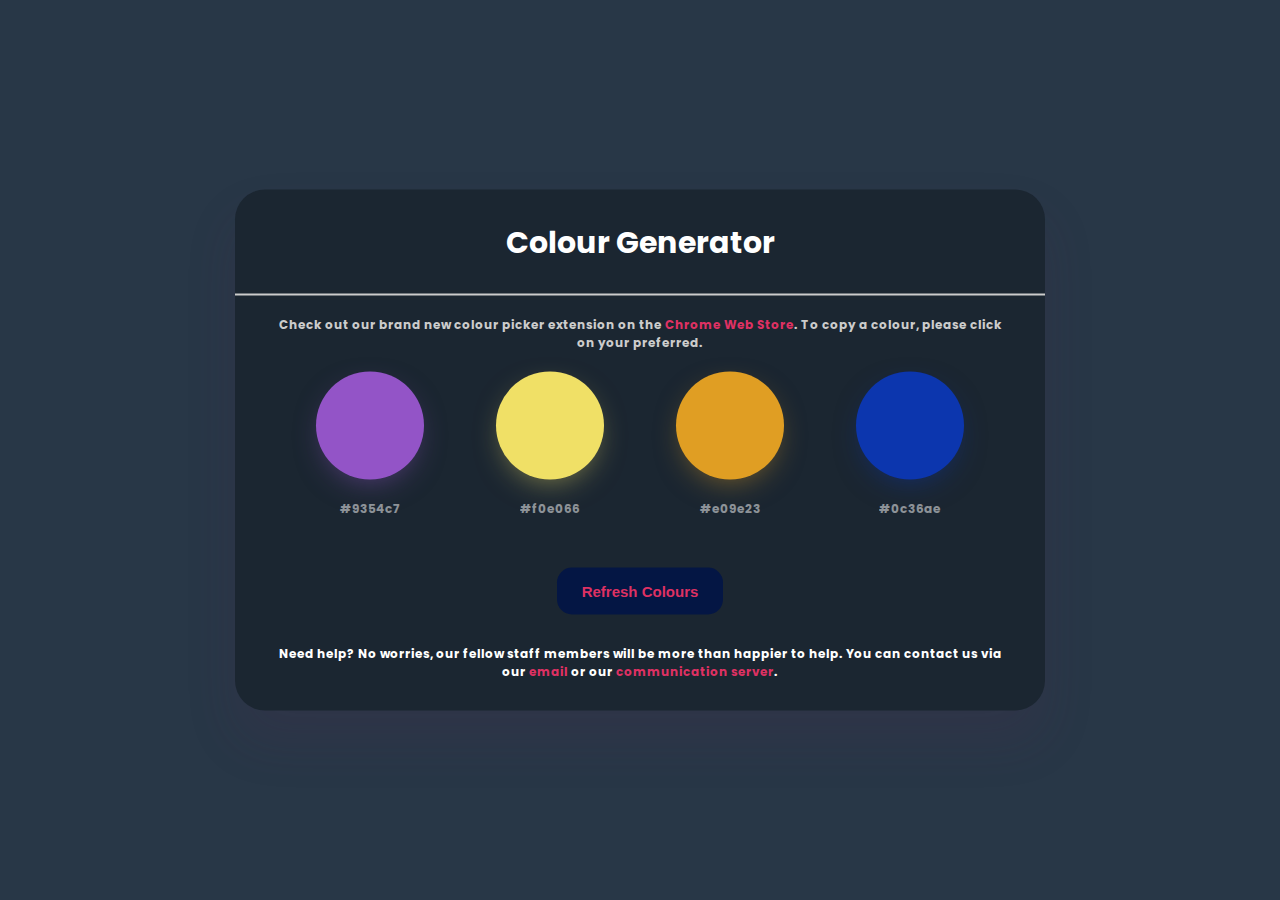
==== index.html @ 11bd61ad "W" ====
<!DOCTYPE html>
<html lang="en">
  <head>
    <meta charset="UTF-8" />
    <meta name="viewport" content="width=device-width, initial-scale=1.0" />
    <title>CreatorYo Creations | Colour Gen</title>
    <link rel="stylesheet" href="CSS/style.css" />
    <link rel="apple-touch-icon" sizes="180x180"
      href="x-icon/apple-touch-icon.png">
    <link rel="icon" type="image/png" sizes="32x32"
      href="x-icon/favicon-32x32.png">
    <link rel="icon" type="image/png" sizes="16x16"
      href="x-icon/favicon-16x16.png">
    <link rel="preconnect" href="https://fonts.googleapis.com" />
    <link rel="preconnect" href="https://fonts.gstatic.com"
      crossorigin />
    <link
      href="https://fonts.googleapis.com/css2?family=Poppins:wght@400;600;700&display=swap"
      rel="stylesheet" />
    <link
      rel="stylesheet"
      href="https://fonts.googleapis.com/css2?family=Material+Symbols+Outlined:opsz,wght,FILL,GRAD@48,400,0,0" />
  </head>

  <div class="container">
 

    <h1>Colour Generator</h1>
    <p class="upper-paragraph">Check out our brand new colour picker extension
      on the <a href="https://chromewebstore.google.com/detail/color-picker-creatoryo-cr/alaoplhjbinojmkmoboe"
        class="custom-link">Chrome Web Store</a>. To copy a colour,  please click on your preferred. </p>
    <div class="custom-divider"></div>
    <div class="color-container">

      <div class="color-box">
        <div class="color-circle">
          <button id="copy-btn">
            <span class="material-symbols-outlined"> content_copy </span>
          </button>
        </div>
        <h2>#ffffff</h2>
      </div>

      <div class="color-box">
        <div class="color-circle">
          <button id="copy-btn">
            <span class="material-symbols-outlined"> content_copy </span>
          </button>
        </div>
        <h2>#ffffff</h2>
      </div>

      <div class="color-box">
        <div class="color-circle">
          <button id="copy-btn">
            <span class="material-symbols-outlined"> content_copy </span>
          </button>
        </div>
        <h2>#000000</h2>
      </div>

      <div class="color-box">
        <div class="color-circle">
          <button id="copy-btn">
            <span class="material-symbols-outlined"> content_copy </span>
          </button>
        </div>
        <h2>#000000</h2>
      </div>
    </div>
    <button id="gen-btn">Refresh Colours</button>
    <div class="custom-divider2"></div>
    <p>Need help? No worries, our fellow staff members will be more than happier
      to help. You can contact us via our <a
        href="mailto:creatoryogamesspprt@gmail.com"
        class="custom-link">email</a> or our <a
        href="https://discord.gg/cNBUTfRCJY" class="custom-link">communication
        server</a>.</p>
  </div>
  <body>
    <script src="index.js"></script>
  </body>
</html>
---- CSS/style.css ----
* {
    margin: 0;
    padding: 0;
    box-sizing: border-box;
    text-decoration: none;
    list-style: none;
    outline: none;
    border: none;
    transition: all 0.2s linear;
  }
  
  ::selection {
      background: #af4c68;
  }
  
  :root {
    --bg-clr: #283747;
    --white: #1B2631;
    --shadow-clr: rgba(89, 40, 82, 0.15);
    --text-clr: #ffffff;
    --genBtn-clr: #041644;
    --genBtn-hover: #1a3f88;
    --copyBtn-clr: 255, 255, 255;
  }
  
  html {
    font-size: 10px;
  }
  
  body {
    font-family: 'Poppins', sans-serif;
    background: var(--bg-clr);
  }
  
  p {
    font-size: 1.6rem;
    line-height: 1.5;
  }
  
  img {
    width: 100%;
  }
  
  .container {
    width: 90vmin;
    padding: 3rem 4rem;
    position: absolute;
    top: 50%;
    left: 50%;
    transform: translate(-50%, -50%);
    border-radius: 3rem;
    box-shadow: 0 3rem 5rem 0 var(--shadow-clr);
    background: var(--white);
    display: flex;
    flex-direction: column;
    align-items: center;
  }

  @keyframes tickFade {
  from {
    opacity: 0;
  }
  to {
    opacity: 1;
  }
}

  
  h1 {
    font-size: 3rem;
    color: var(--text-clr);
    margin-bottom: 5rem;
  }
  
  .color-container {
    width: 80vmin;
    margin-bottom: 5rem;
    display: flex;
    justify-content: space-around;
    align-items: center;
  }
  
  .color-box {
    display: flex;
    flex-direction: column;
    align-items: center;
  }
  
  .color-circle {
    width: 12vmin;
    height: 12vmin;
    background: #ffdd88;
    border-radius: 50%;
    cursor: pointer;
    display: flex;
    justify-content: center;
    align-items: center;
    margin-bottom: 2rem;
  }
  
  .color-circle:hover {
    transform: scale(1.2);
  }
  
  #copy-btn {
    display: flex;
    justify-content: center;
    align-items: center;
    background: rgba(var(--copyBtn-clr), 0.4);
    color: #222;
    border-radius: 1rem;
    padding: 0.5rem;
    opacity: 0;
  }
  
  #copy-btn:hover {
    cursor: pointer;
  }

  #copy-btn span {
    font-size: 1.5rem;
    color: var(--text-clr);
  }
  
  h2 {
    font-size: 1.2rem;
    font-weight: 400;
    opacity: 0.5;
    color: #ffffff;
    font-weight: bold;
  }
  
  .color-circle:hover #copy-btn {
    opacity: 1;
  }
  
  #gen-btn {
    font-size: 1.5rem;
    font-weight: 600;
    background: var(--genBtn-clr);
    padding: 1.5rem 2.5rem;
    border-radius: 1.5rem;
    color: #DE3163;
    cursor: pointer;
    margin-bottom: 1rem;
  }
  
  #gen-btn:hover {
    background: var(--genBtn-hover);
  }

  .custom-divider {
    height: 2px;
    background-color: #ccc;
    width: 100%;
    position: absolute;
    top: 20%;
  }
  
  @media only screen and (max-width: 600px) {
    .custom-divider {
      top: 167px; 
    }
  }
  
  .upper-paragraph {
    position: relative;
    top: -20px;
    font-size: 1.2rem;
    line-height: 1.5; 
    font-weight: bold;
    color: #ccc !important;
    text-align: center;
  }
  
  
  

  .container p {
    font-size: 1.2rem;
    line-height: 1.5; 
    font-weight: bold;
    color: #ffffff;
    text-align: center;
    margin-top: 2rem; 
  }
  

  .custom-link {
    text-decoration: none;
    font-weight: bold;
    color: #DE3163;
    transition: color 0.3s, text-decoration 0.3s, font-weight 0.3s;
  }
  
  .custom-link:hover {
    text-decoration: underline;
    color: #9b2144;
  }
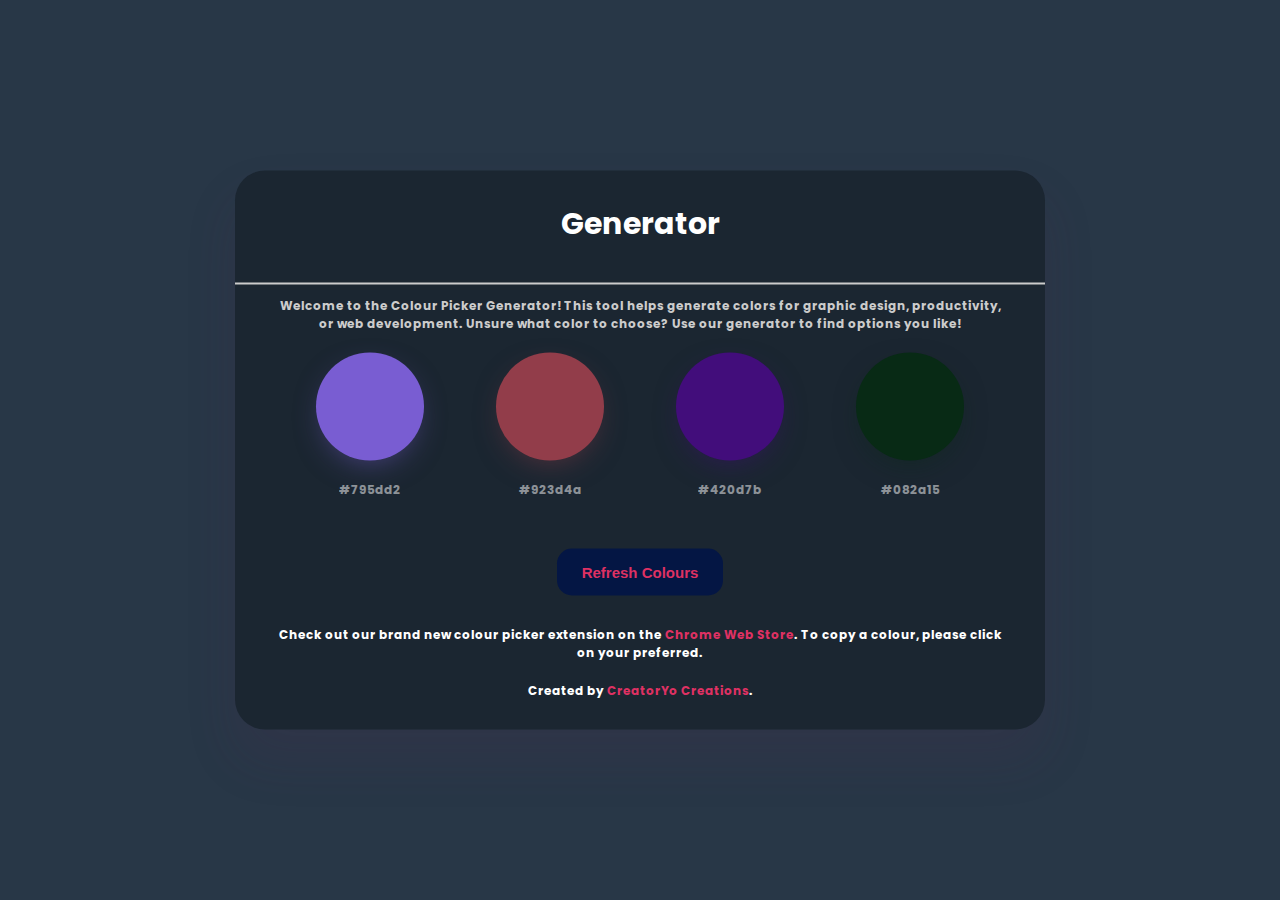
==== commit 14e6fcc5: "2" ====
--- a/index.html
+++ b/index.html
@@ -23,12 +23,9 @@
   </head>
 
   <div class="container">
- 
-
-    <h1>Colour Generator</h1>
-    <p class="upper-paragraph">Check out our brand new colour picker extension
-      on the <a href="https://chromewebstore.google.com/detail/color-picker-creatoryo-cr/alaoplhjbinojmkmoboe"
-        class="custom-link">Chrome Web Store</a>. To copy a colour,  please click on your preferred. </p>
+    
+    <h1>Generator</h1>
+    <p class="upper-paragraph">Welcome to the Colour Picker Generator! This tool helps generate colors for graphic design, productivity, or web development. Unsure what color to choose? Use our generator to find options you like! </p>
     <div class="custom-divider"></div>
     <div class="color-container">
 
@@ -70,12 +67,12 @@
     </div>
     <button id="gen-btn">Refresh Colours</button>
     <div class="custom-divider2"></div>
-    <p>Need help? No worries, our fellow staff members will be more than happier
-      to help. You can contact us via our <a
-        href="mailto:creatoryogamesspprt@gmail.com"
-        class="custom-link">email</a> or our <a
-        href="https://discord.gg/cNBUTfRCJY" class="custom-link">communication
-        server</a>.</p>
+    <p>
+      Check out our brand new colour picker extension on the <a href="https://chromewebstore.google.com/detail/color-picker-creatoryo-cr/alaoplhjbinojmkmoboe" class="custom-link">Chrome Web Store</a>. To copy a colour, please click on your preferred.
+    </p>
+    <p>
+      Created by <a href="https://discord.gg/cNBUTfRCJY" class="custom-link">CreatorYo Creations</a>.
+    </p>    
   </div>
   <body>
     <script src="index.js"></script>
--- a/CSS/style.css
+++ b/CSS/style.css
@@ -1,4 +1,24 @@
-* {
+/* Chrome, Edge, and Safari */
+*::-webkit-scrollbar {
+  width: 16px;
+}
+
+*::-webkit-scrollbar-track {
+  background: #283747;
+}
+
+*::-webkit-scrollbar-thumb {
+  background-image: linear-gradient(#af4c68, #974058);
+  border-radius: 10px;
+  border: 4px solid #283747;
+}
+
+*::-webkit-scrollbar-thumb:hover {
+  background-image: linear-gradient(#af4c68, #974058);
+}
+
+*
+ {
     margin: 0;
     padding: 0;
     box-sizing: border-box;
@@ -159,7 +179,7 @@
   
   @media only screen and (max-width: 600px) {
     .custom-divider {
-      top: 167px; 
+      top: 80px; 
     }
   }
   
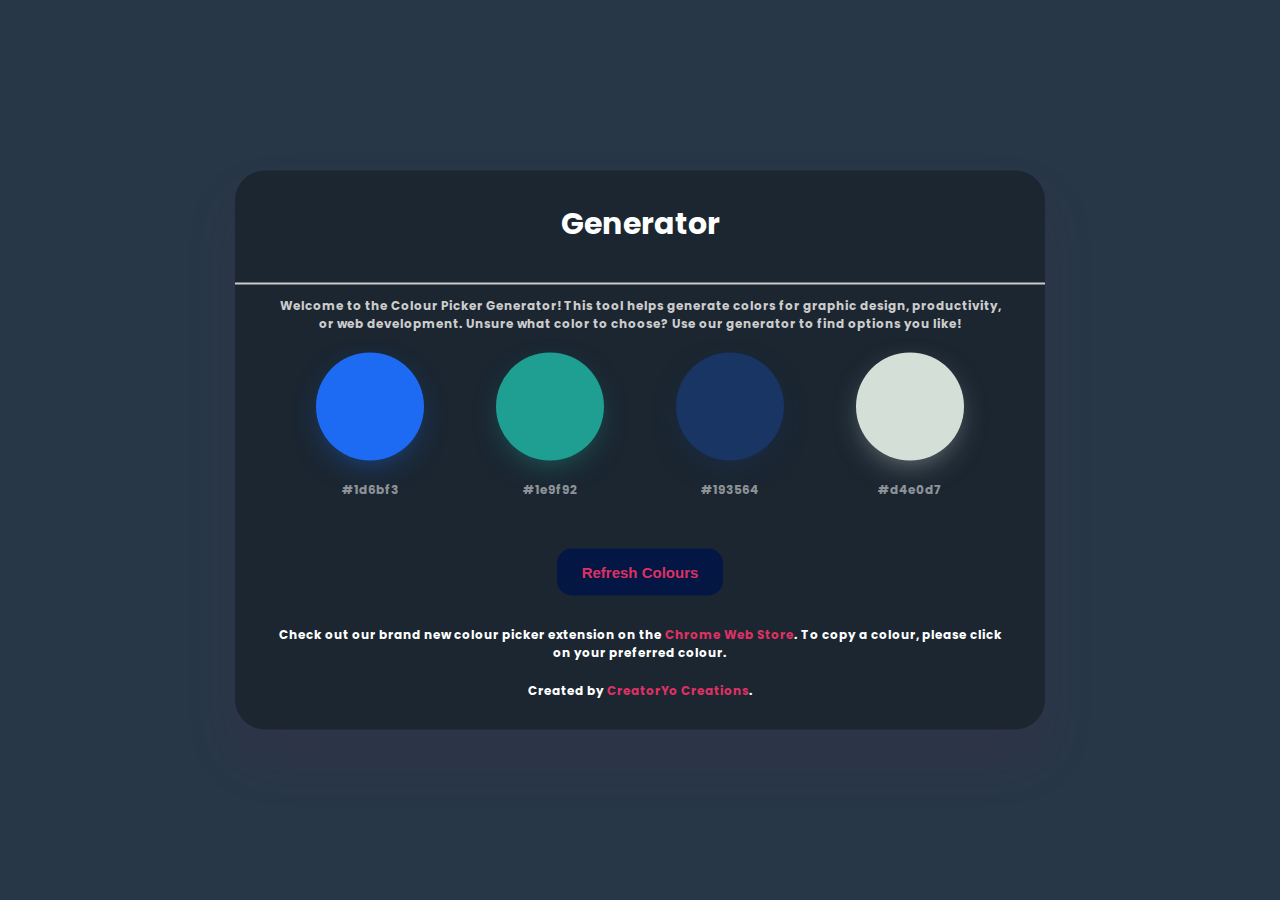
==== commit 72147a04: "w" ====
--- a/index.html
+++ b/index.html
@@ -68,7 +68,7 @@
     <button id="gen-btn">Refresh Colours</button>
     <div class="custom-divider2"></div>
     <p>
-      Check out our brand new colour picker extension on the <a href="https://chromewebstore.google.com/detail/color-picker-creatoryo-cr/alaoplhjbinojmkmoboe" class="custom-link">Chrome Web Store</a>. To copy a colour, please click on your preferred.
+      Check out our brand new colour picker extension on the <a href="https://chromewebstore.google.com/detail/color-picker-creatoryo-cr/alaoplhjbinojmkmoboe" class="custom-link">Chrome Web Store</a>. To copy a colour, please click on your preferred colour.
     </p>
     <p>
       Created by <a href="https://discord.gg/cNBUTfRCJY" class="custom-link">CreatorYo Creations</a>.
--- a/CSS/style.css
+++ b/CSS/style.css
@@ -167,6 +167,8 @@
   
   #gen-btn:hover {
     background: var(--genBtn-hover);
+    color: #DE3163;
+
   }
 
   .custom-divider {
@@ -179,7 +181,7 @@
   
   @media only screen and (max-width: 600px) {
     .custom-divider {
-      top: 80px; 
+      top: 120px; 
     }
   }
   
@@ -193,9 +195,6 @@
     text-align: center;
   }
   
-  
-  
-
   .container p {
     font-size: 1.2rem;
     line-height: 1.5; 
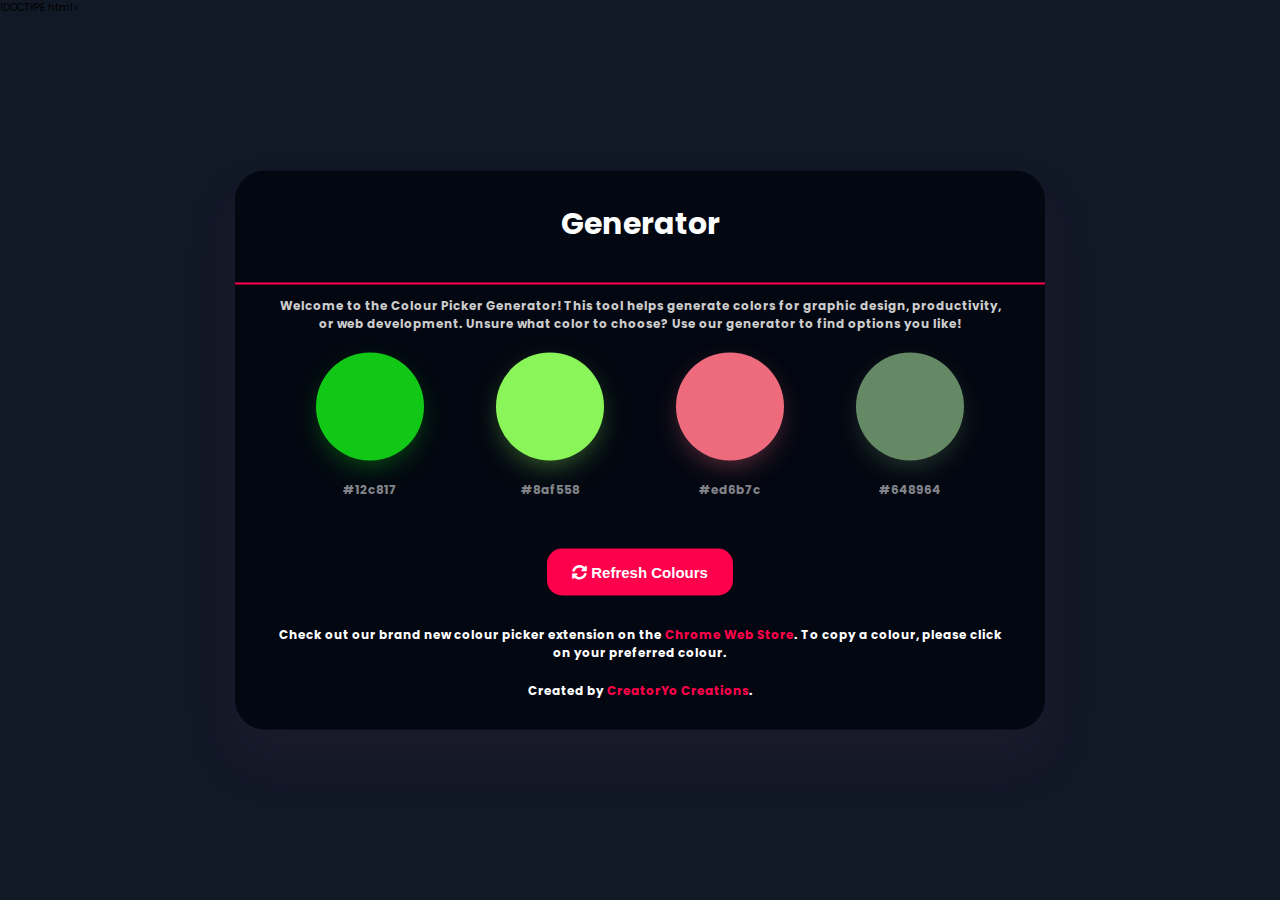
==== commit d178f2eb: "Updated" ====
--- a/index.html
+++ b/index.html
@@ -1,29 +1,21 @@
-<!DOCTYPE html>
+!DOCTYPE html>
 <html lang="en">
-  <head>
-    <meta charset="UTF-8" />
-    <meta name="viewport" content="width=device-width, initial-scale=1.0" />
+<head>
+    <meta charset="UTF-8">
+    <meta name="viewport" content="width=device-width, initial-scale=1.0">
     <title>CreatorYo Creations | Colour Gen</title>
-    <link rel="stylesheet" href="CSS/style.css" />
-    <link rel="apple-touch-icon" sizes="180x180"
-      href="x-icon/apple-touch-icon.png">
-    <link rel="icon" type="image/png" sizes="32x32"
-      href="x-icon/favicon-32x32.png">
-    <link rel="icon" type="image/png" sizes="16x16"
-      href="x-icon/favicon-16x16.png">
-    <link rel="preconnect" href="https://fonts.googleapis.com" />
-    <link rel="preconnect" href="https://fonts.gstatic.com"
-      crossorigin />
-    <link
-      href="https://fonts.googleapis.com/css2?family=Poppins:wght@400;600;700&display=swap"
-      rel="stylesheet" />
-    <link
-      rel="stylesheet"
-      href="https://fonts.googleapis.com/css2?family=Material+Symbols+Outlined:opsz,wght,FILL,GRAD@48,400,0,0" />
+    <link rel="stylesheet" href="https://cdnjs.cloudflare.com/ajax/libs/font-awesome/5.15.4/css/all.min.css">
+    <link rel="stylesheet" href="CSS/style.css">
+    <link rel="apple-touch-icon" sizes="180x180" href="x-icon/apple-touch-icon.png">
+    <link rel="icon" type="image/png" sizes="32x32" href="x-icon/favicon-32x32.png">
+    <link rel="icon" type="image/png" sizes="16x16" href="x-icon/favicon-16x16.png">
+    <link rel="preconnect" href="https://fonts.googleapis.com">
+    <link rel="preconnect" href="https://fonts.gstatic.com" crossorigin>
+    <link href="https://fonts.googleapis.com/css2?family=Poppins:wght@400;600;700&display=swap" rel="stylesheet">
+    <link rel="stylesheet" href="https://fonts.googleapis.com/css2?family=Material+Symbols+Outlined:opsz,wght,FILL,GRAD@48,400,0,0">
   </head>
 
   <div class="container">
-    
     <h1>Generator</h1>
     <p class="upper-paragraph">Welcome to the Colour Picker Generator! This tool helps generate colors for graphic design, productivity, or web development. Unsure what color to choose? Use our generator to find options you like! </p>
     <div class="custom-divider"></div>
@@ -65,7 +57,9 @@
         <h2>#000000</h2>
       </div>
     </div>
-    <button id="gen-btn">Refresh Colours</button>
+    <button id="gen-btn">
+      <i class="fas fa-sync-alt"></i> Refresh Colours
+    </button>
     <div class="custom-divider2"></div>
     <p>
       Check out our brand new colour picker extension on the <a href="https://chromewebstore.google.com/detail/color-picker-creatoryo-cr/alaoplhjbinojmkmoboe" class="custom-link">Chrome Web Store</a>. To copy a colour, please click on your preferred colour.
--- a/CSS/style.css
+++ b/CSS/style.css
@@ -17,8 +17,8 @@
   background-image: linear-gradient(#af4c68, #974058);
 }
 
-*
- {
+/* General Reset */
+* {
     margin: 0;
     padding: 0;
     box-sizing: border-box;
@@ -26,42 +26,44 @@
     list-style: none;
     outline: none;
     border: none;
-    transition: all 0.2s linear;
-  }
-  
-  ::selection {
-      background: #af4c68;
-  }
-  
-  :root {
-    --bg-clr: #283747;
-    --white: #1B2631;
+}
+
+/* Selection Highlight */
+::selection {
+    background: #af4c68;
+}
+
+/* Root Variables */
+:root {
+    --bg-clr: #111826;
+    --white: #030711;
     --shadow-clr: rgba(89, 40, 82, 0.15);
     --text-clr: #ffffff;
-    --genBtn-clr: #041644;
-    --genBtn-hover: #1a3f88;
+    --genBtn-clr: #ff004c;
+    --genBtn-hover: #b94a6b;
     --copyBtn-clr: 255, 255, 255;
-  }
-  
-  html {
+}
+
+/* Base Styles */
+html {
     font-size: 10px;
-  }
-  
-  body {
+}
+
+body {
     font-family: 'Poppins', sans-serif;
     background: var(--bg-clr);
-  }
-  
-  p {
+}
+
+p {
     font-size: 1.6rem;
     line-height: 1.5;
-  }
-  
-  img {
+}
+
+img {
     width: 100%;
-  }
-  
-  .container {
+}
+
+.container {
     width: 90vmin;
     padding: 3rem 4rem;
     position: absolute;
@@ -74,39 +76,38 @@
     display: flex;
     flex-direction: column;
     align-items: center;
-  }
-
-  @keyframes tickFade {
-  from {
-    opacity: 0;
-  }
-  to {
-    opacity: 1;
-  }
-}
-
-  
-  h1 {
+}
+
+@keyframes tickFade {
+    from {
+        opacity: 0;
+    }
+    to {
+        opacity: 1;
+    }
+}
+
+h1 {
     font-size: 3rem;
     color: var(--text-clr);
     margin-bottom: 5rem;
-  }
-  
-  .color-container {
+}
+
+.color-container {
     width: 80vmin;
     margin-bottom: 5rem;
     display: flex;
     justify-content: space-around;
     align-items: center;
-  }
-  
-  .color-box {
+}
+
+.color-box {
     display: flex;
     flex-direction: column;
     align-items: center;
-  }
-  
-  .color-circle {
+}
+
+.color-circle {
     width: 12vmin;
     height: 12vmin;
     background: #ffdd88;
@@ -116,13 +117,15 @@
     justify-content: center;
     align-items: center;
     margin-bottom: 2rem;
-  }
-  
-  .color-circle:hover {
+    transition: transform 0.3s ease;
+}
+
+.color-circle:hover,
+.color-circle:focus {
     transform: scale(1.2);
-  }
-  
-  #copy-btn {
+}
+
+#copy-btn {
     display: flex;
     justify-content: center;
     align-items: center;
@@ -131,89 +134,95 @@
     border-radius: 1rem;
     padding: 0.5rem;
     opacity: 0;
-  }
-  
-  #copy-btn:hover {
+}
+
+#copy-btn:hover {
     cursor: pointer;
-  }
-
-  #copy-btn span {
+}
+
+#copy-btn span {
     font-size: 1.5rem;
     color: var(--text-clr);
-  }
-  
-  h2 {
+}
+
+h2 {
     font-size: 1.2rem;
     font-weight: 400;
     opacity: 0.5;
     color: #ffffff;
     font-weight: bold;
-  }
-  
-  .color-circle:hover #copy-btn {
+}
+
+.color-circle:hover #copy-btn,
+.color-circle:focus #copy-btn {
     opacity: 1;
-  }
-  
-  #gen-btn {
+}
+
+#gen-btn {
     font-size: 1.5rem;
     font-weight: 600;
     background: var(--genBtn-clr);
     padding: 1.5rem 2.5rem;
     border-radius: 1.5rem;
-    color: #DE3163;
+    color: #ffffff;
     cursor: pointer;
     margin-bottom: 1rem;
-  }
-  
-  #gen-btn:hover {
+}
+
+#gen-btn:hover {
     background: var(--genBtn-hover);
-    color: #DE3163;
-
-  }
-
-  .custom-divider {
+}
+
+.custom-divider {
     height: 2px;
-    background-color: #ccc;
+    background-color: #ff004c;
     width: 100%;
     position: absolute;
     top: 20%;
-  }
-  
-  @media only screen and (max-width: 600px) {
+}
+
+@media only screen and (max-width: 600px) {
     .custom-divider {
-      top: 120px; 
+        top: 120px;
     }
-  }
-  
-  .upper-paragraph {
+}
+
+.upper-paragraph {
     position: relative;
     top: -20px;
     font-size: 1.2rem;
-    line-height: 1.5; 
+    line-height: 1.5;
     font-weight: bold;
     color: #ccc !important;
     text-align: center;
-  }
-  
-  .container p {
+}
+
+.container p {
     font-size: 1.2rem;
-    line-height: 1.5; 
+    line-height: 1.5;
     font-weight: bold;
     color: #ffffff;
     text-align: center;
-    margin-top: 2rem; 
-  }
-  
-
-  .custom-link {
+    margin-top: 2rem;
+}
+
+.custom-link {
     text-decoration: none;
     font-weight: bold;
-    color: #DE3163;
+    color: #ff004c;
     transition: color 0.3s, text-decoration 0.3s, font-weight 0.3s;
-  }
-  
-  .custom-link:hover {
+}
+
+.custom-link:hover {
     text-decoration: underline;
-    color: #9b2144;
-  }
-  +    color: #b94a6b;
+}
+
+*:focus {
+    outline: 2px solid #ff004c;
+    outline-offset: 2px;
+}
+
+.color-circle:focus-visible {
+    box-shadow: 0 0 0 3px rgba(255, 0, 76, 0.5);
+}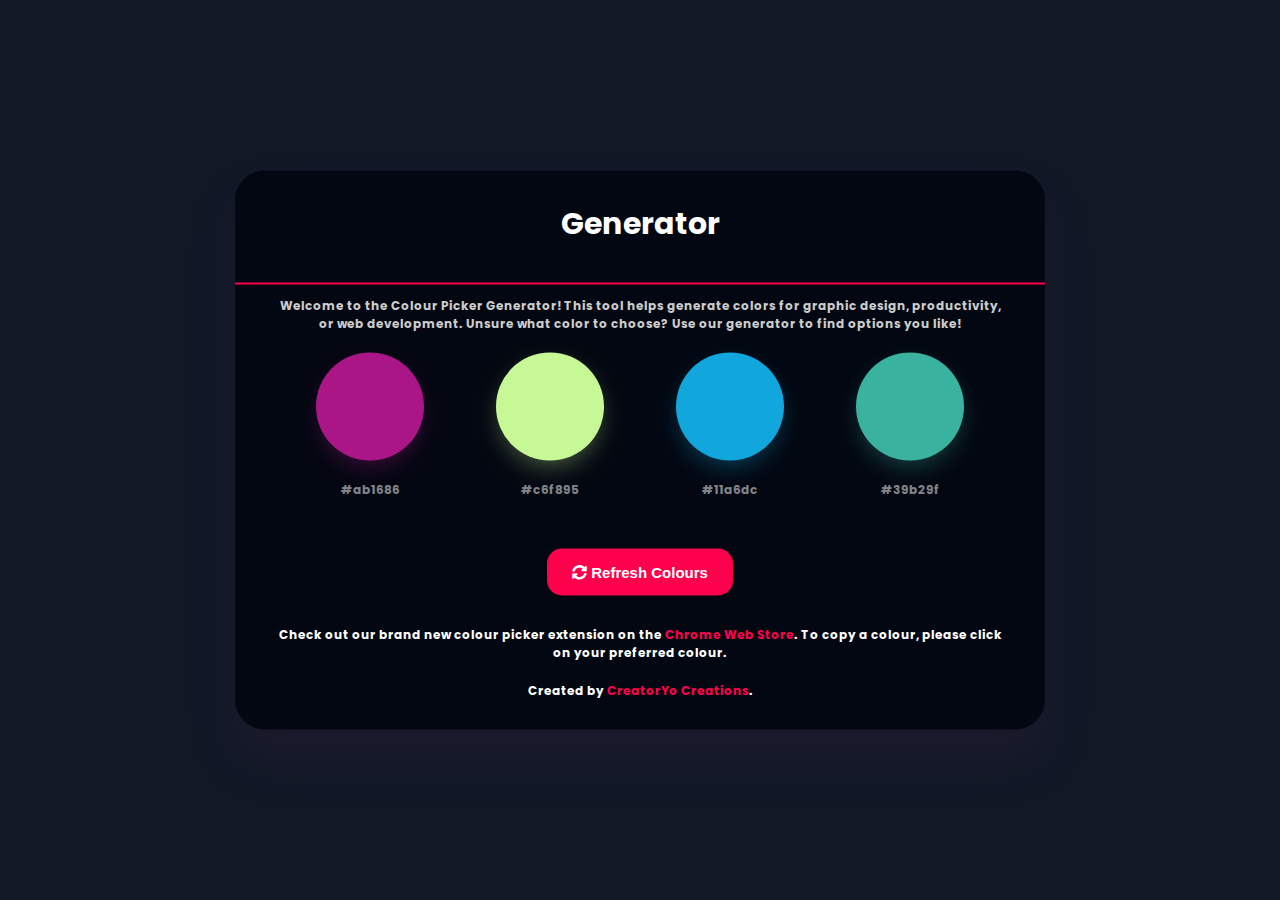
==== commit 80e07893: "Updated" ====
--- a/index.html
+++ b/index.html
@@ -1,4 +1,4 @@
-!DOCTYPE html>
+<!DOCTYPE html>
 <html lang="en">
 <head>
     <meta charset="UTF-8">
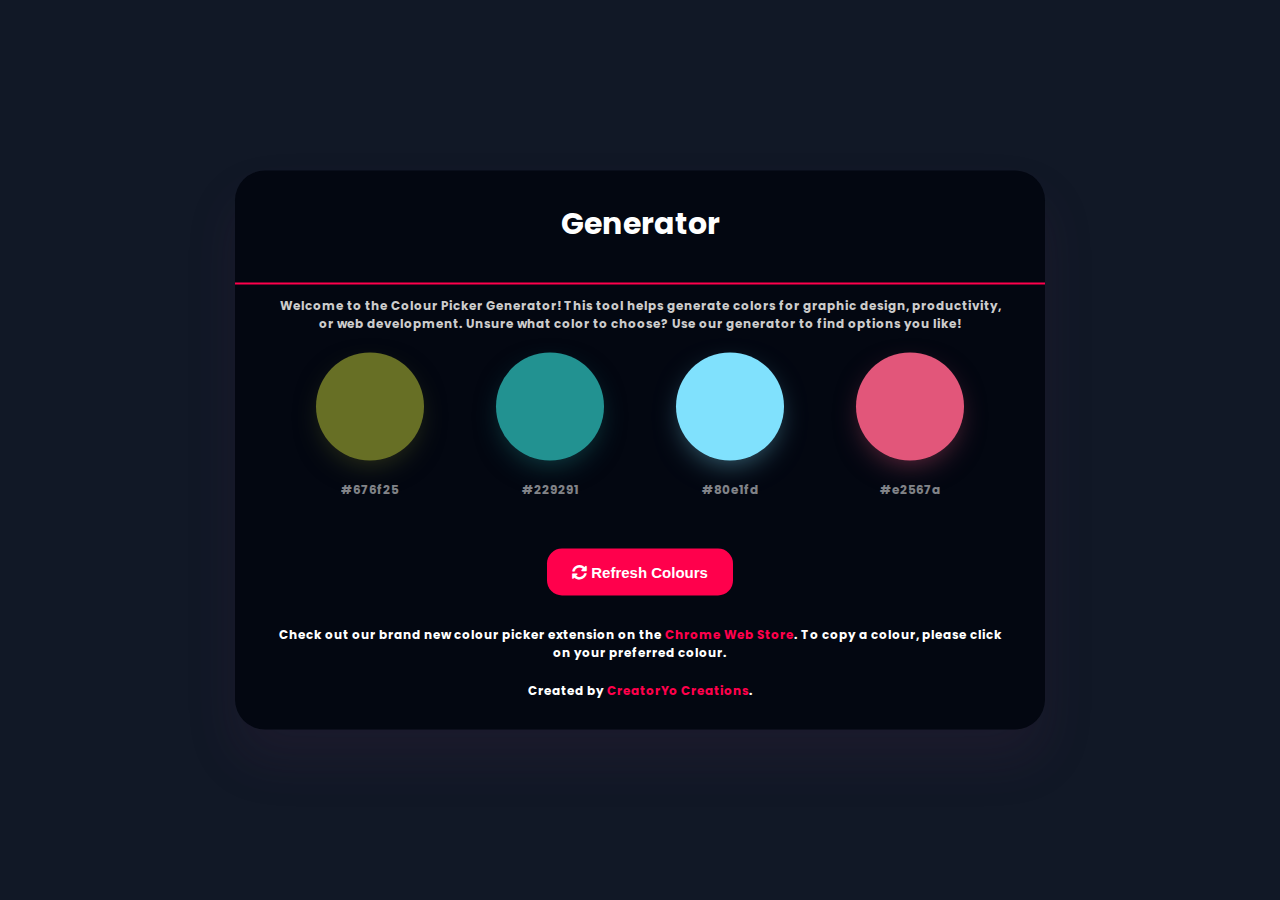
==== commit f343ba65: "Updated" ====
--- a/index.html
+++ b/index.html
@@ -9,6 +9,15 @@
     <link rel="apple-touch-icon" sizes="180x180" href="x-icon/apple-touch-icon.png">
     <link rel="icon" type="image/png" sizes="32x32" href="x-icon/favicon-32x32.png">
     <link rel="icon" type="image/png" sizes="16x16" href="x-icon/favicon-16x16.png">
+    <!-- Embed -->
+  <meta property="og:title" content="CreatorYo Creatopns Colour Generator">
+  <meta property="og:description"
+    content="Welcome to CreatorYo Creations Colour Generator! This can be useful for productivity, graphic designing, web developing/designing, etc.">
+    <meta property="og:type" content="website">
+<meta property="og:url" content="https://colourgn.creatoryogames.com/">
+
+<!-- Set the primary color for Discord Embed -->
+<meta name="theme-color" content="#ff004c"> <!-- This sets the primary color to white -->
     <link rel="preconnect" href="https://fonts.googleapis.com">
     <link rel="preconnect" href="https://fonts.gstatic.com" crossorigin>
     <link href="https://fonts.googleapis.com/css2?family=Poppins:wght@400;600;700&display=swap" rel="stylesheet">
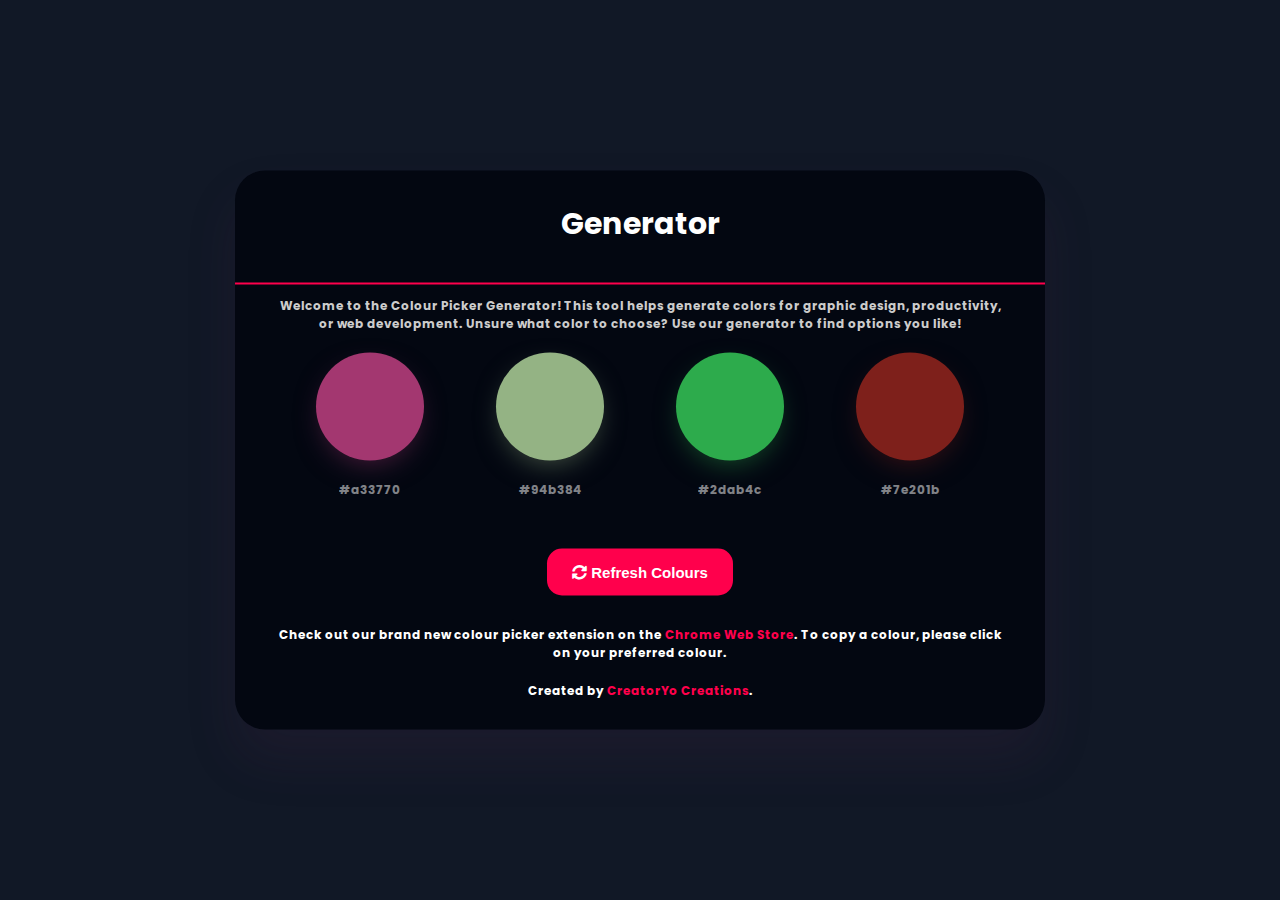
==== commit 5d949e1d: "W" ====
--- a/index.html
+++ b/index.html
@@ -10,7 +10,7 @@
     <link rel="icon" type="image/png" sizes="32x32" href="x-icon/favicon-32x32.png">
     <link rel="icon" type="image/png" sizes="16x16" href="x-icon/favicon-16x16.png">
     <!-- Embed -->
-  <meta property="og:title" content="CreatorYo Creatopns Colour Generator">
+  <meta property="og:title" content="CreatorYo Creations Colour Generator">
   <meta property="og:description"
     content="Welcome to CreatorYo Creations Colour Generator! This can be useful for productivity, graphic designing, web developing/designing, etc.">
     <meta property="og:type" content="website">
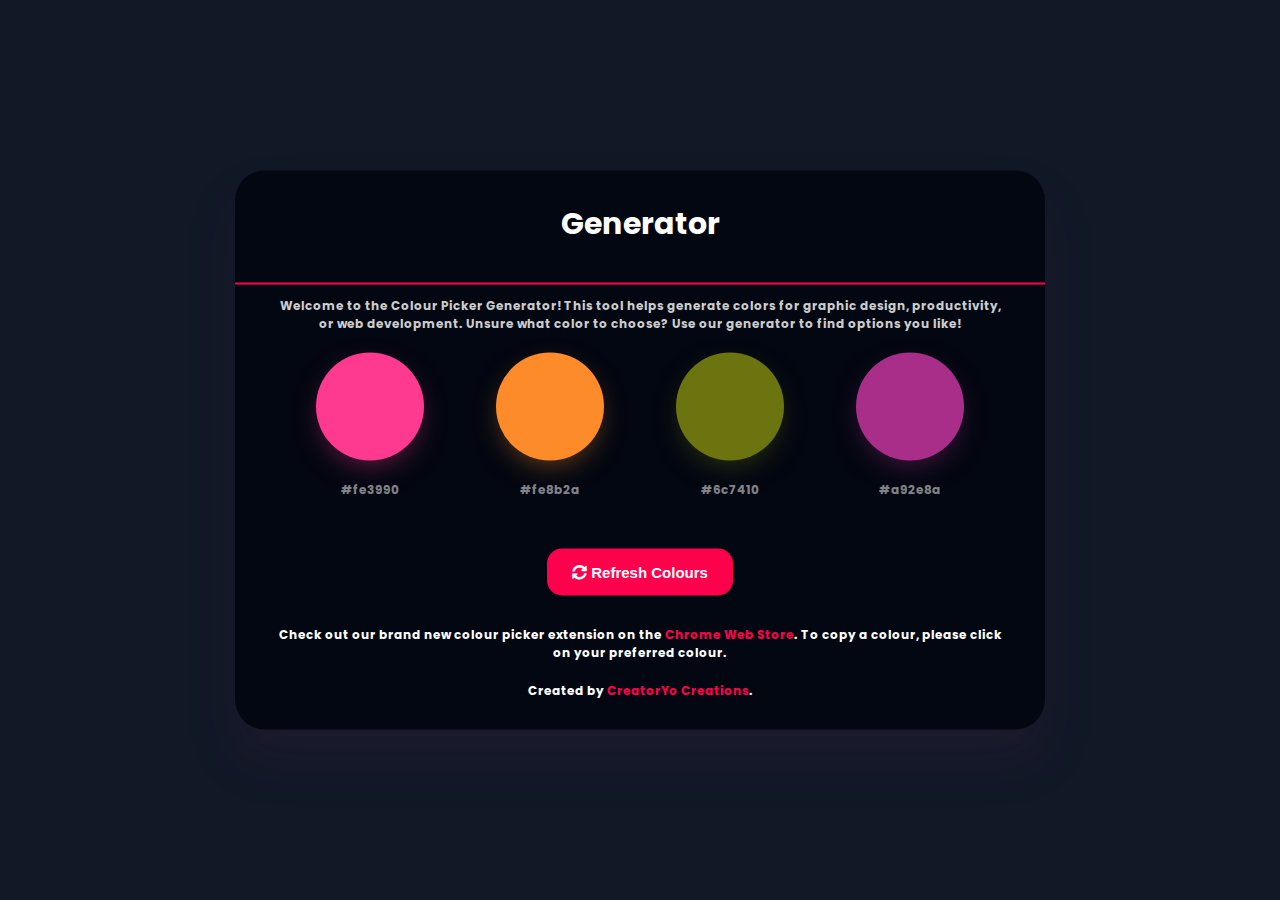
==== commit cf2368cf: "W" ====
--- a/index.html
+++ b/index.html
@@ -71,7 +71,7 @@
     </button>
     <div class="custom-divider2"></div>
     <p>
-      Check out our brand new colour picker extension on the <a href="https://chromewebstore.google.com/detail/color-picker-creatoryo-cr/alaoplhjbinojmkmoboe" class="custom-link">Chrome Web Store</a>. To copy a colour, please click on your preferred colour.
+      Check out our brand new colour picker extension on the <a href="https://chromewebstore.google.com/detail/color-picker-creatoryo-cr/alaoplhjbinojmkmoboealigldgjfamj?hl=en&authuser=0" class="custom-link">Chrome Web Store</a>. To copy a colour, please click on your preferred colour.
     </p>
     <p>
       Created by <a href="https://discord.gg/cNBUTfRCJY" class="custom-link">CreatorYo Creations</a>.
